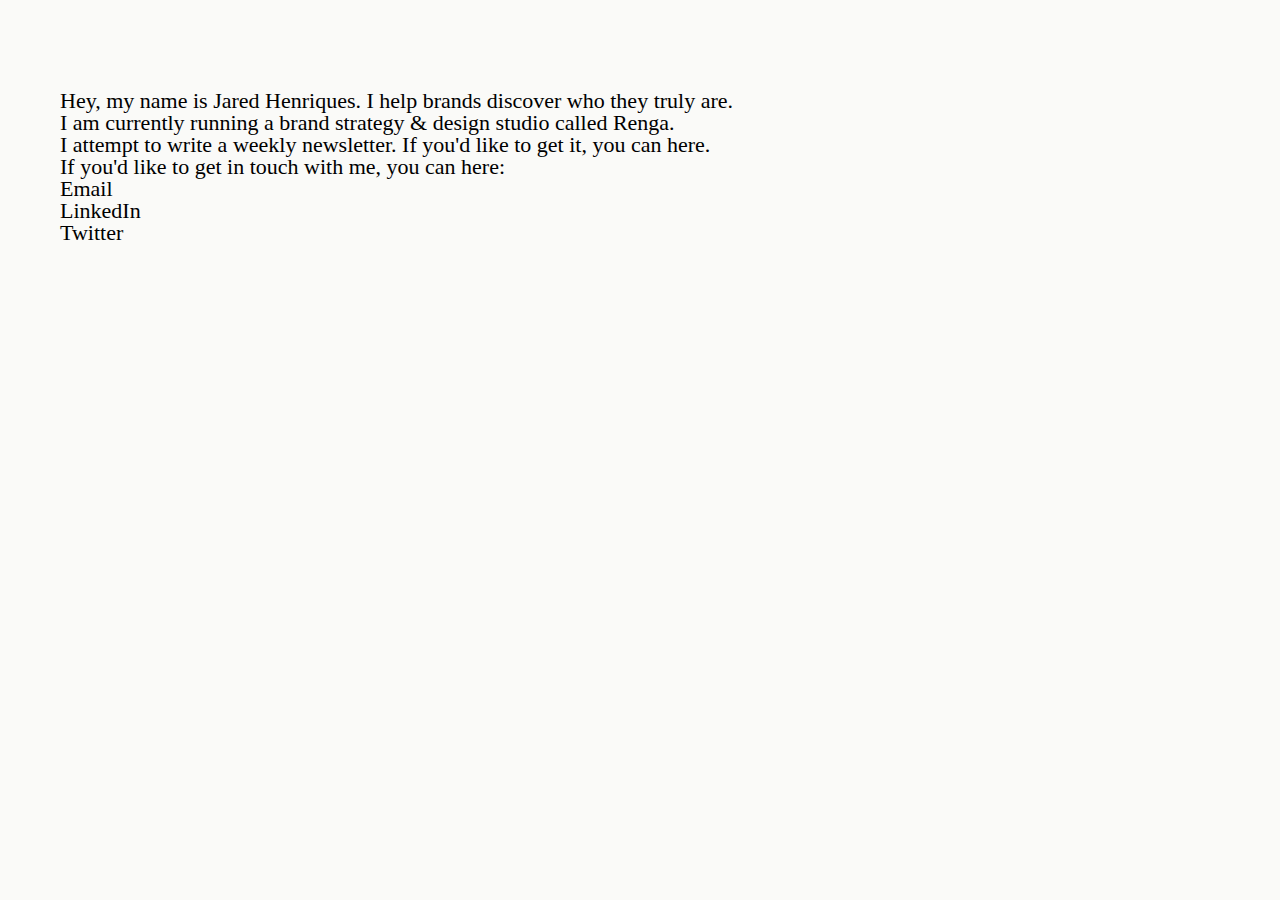
==== new.html @ 2108ccc1 "new" ====
<!DOCTYPE html>
<html lang="en">
<head>
	<meta charset="UTF-8">
	<meta name="viewport" content="width=device-width, initial-scale=1">
	<title>Jared Henriques</title>
	<meta name="description" content="Hey, I'm Jared. I enjoy solving problems with others">
	<link href="https://fonts.googleapis.com/css?family=Source+Sans+Pro:400,700" rel="stylesheet">
	<link rel="stylesheet" href="styles.css">
	<link rel="shortcut icon" href="https://jared.is/favicon.ico" />
</head>
<body>
	<p>Hey, my name is Jared Henriques. I help brands discover who they truly are.</p>
  <p>I am currently running a brand strategy & design studio called <a href="https://renga.co">Renga.</a></p>
  <p>I attempt to write a weekly newsletter. If you'd like to get it, you can <a href="https://buttondown.email/jaredhenriques">here.</a></p>
  <p>If you'd like to get in touch with me, you can here:</p>
  <p><a href="mailto:hey@jared.is">Email</a></p>
  <p><a href="https://www.linkedin.com/in/jaredhenriques/">LinkedIn</a></p>
  <p><a href="https://twitter.com/jaredhenriques">Twitter</a></p>

	<script src="https://ajax.googleapis.com/ajax/libs/jquery/1.10.2/jquery.min.js"></script>
	<script>
		$(document).ready( function () {
		    // I only have one form on the page but you can be more specific if need be.
		    var $form = $('form');

		    if ( $form.length > 0 ) {
		        $('form input[type="submit"]').bind('click', function ( event ) {
		            if ( event ) event.preventDefault();
		            // validate_input() is a validation function I wrote, you'll have to substitute this with your own.
		           register($form);
		        });
		    }
		});

		function register($form) {
		    $.ajax({
		        type: $form.attr('method'),
		        url: $form.attr('action'),
		        data: $form.serialize(),
		        cache       : false,
		        dataType    : 'json',
		        contentType: "application/json; charset=utf-8",
		        error       : function(err) { alert("Could not connect to the registration server. Please try again later."); },
		        success     : function(data) {
		        	console.log(data, 'WOOT')
		            if (data.result != "success") {
		            	$form[0].reset()
		            	$('#flash').html(data.msg)
		                // Something went wrong, do something to notify the user. maybe alert(data.msg);
		            } else {
		                $form[0].reset()
		                $('#flash').html('thanks, you’re neat')
		            }
		        }
		    });
		}
	</script>
</body>
</html>
---- styles.css ----
article,aside,details,figcaption,figure,footer,header,hgroup,nav,section,summary{display:block;}audio,canvas,video{display:inline-block;}audio:not([controls]){display:none;height:0;}[hidden]{display:none;}html{font-family:sans-serif;-webkit-text-size-adjust:100%;-ms-text-size-adjust:100%;}a:focus{outline:thin dotted;}a:active,a:hover{outline:0;}h1{font-size:2em;}abbr[title]{border-bottom:1px dotted;}b,strong{font-weight:700;}dfn{font-style:italic;}mark{background:#ff0;color:#000;}code,kbd,pre,samp{font-family:monospace, serif;font-size:1em;}pre{white-space:pre-wrap;word-wrap:break-word;}q{quotes:\201C \201D \2018 \2019;}small{font-size:80%;}sub,sup{font-size:75%;line-height:0;position:relative;vertical-align:baseline;}sup{top:-.5em;}sub{bottom:-.25em;}img{border:0;}svg:not(:root){overflow:hidden;}fieldset{border:1px solid silver;margin:0 2px;padding:.35em .625em .75em;}button,input,select,textarea{font-family:inherit;font-size:100%;margin:0;}button,input{line-height:normal;}button,html input[type=button],/* 1 */
input[type=reset],input[type=submit]{-webkit-appearance:button;cursor:pointer;}button[disabled],input[disabled]{cursor:default;}input[type=checkbox],input[type=radio]{box-sizing:border-box;padding:0;}input[type=search]{-webkit-appearance:textfield;-moz-box-sizing:content-box;-webkit-box-sizing:content-box;box-sizing:content-box;}input[type=search]::-webkit-search-cancel-button,input[type=search]::-webkit-search-decoration{-webkit-appearance:none;}textarea{overflow:auto;vertical-align:top;}table{border-collapse:collapse;border-spacing:0;}body,figure{margin:0;}legend,button::-moz-focus-inner,input::-moz-focus-inner{border:0;padding:0;}

.clearfix:after {visibility: hidden; display: block; font-size: 0; content: " "; clear: both; height: 0; }

* { -moz-box-sizing: border-box; -webkit-box-sizing: border-box; box-sizing: border-box; }

:root {
	--dark: ##2C3245;
	--grey: #757575;
	--accent: #f07e70;
}

html {
	font-size: 62.5%;
}

body {
	background:#FAFAF8;
	min-height: 100vh;
	padding: 90px 60px;
	color: var(--dark);
	font-family: FreightText Pro;
	font-style: normal;
	font-weight: normal;
	font-size: 36px;
	line-height: 46px;

}

h1,
h2 {
	color: var(--dark);
}

h1 {
	margin:0 0 30px;
	font-size: 3.9rem;
	letter-spacing: -0.65px;
}

h2 {
	font-size: 2.2rem;
	margin-top: 0;
	margin-bottom: 20px;
}

p {
	font-size: 2.2rem;
	margin: 0;
	line-height: 2.2rem;
}

a {
	color: var(--dark);
	text-decoration: none;
	border-bottom: 2px solid var(--blue);
	transition: 0.3s all ease;
}

a:hover {
	color: var(--blue);
}

section {
	padding-top: 60px;
}

ul {
	padding: 0;
	margin: 0;
	list-style: none;
	display: flex;
}

li {
	margin-right: 18px;
}

li:last-of-type {
	margin-right: 0;
}

.visuallyhidden {
  border: 0;
  clip: rect(0 0 0 0);
  height: 1px;
  margin: -1px;
  overflow: hidden;
  padding: 0;
  position: absolute;
  width: 1px;
}

input:not([type=submit]) {
	background:transparent;
	border: none;
	border-bottom: 1px solid var(--blue);
	width: 195px;
	border-radius: 0;
}

input[type="submit"] {
	background-image:url(arrow.svg);
	background-repeat: no-repeat;
	border:none;
	background-color:transparent;
	background-position: center;
}

.input-field-group {
	display: flex;
}


@media screen and (max-width: 600px) {
	body {
		padding: 120px 30px;
	}
	h1 {
		font-size: 3rem;
		letter-spacing: -0.5px;
	}
	section:first-of-type {
		padding-top: 36px;
	}
}

.flash {
	font-size: 1.4rem;
	max-width: 320px;
	display: inline-block;
	margin-top: 8px;
}
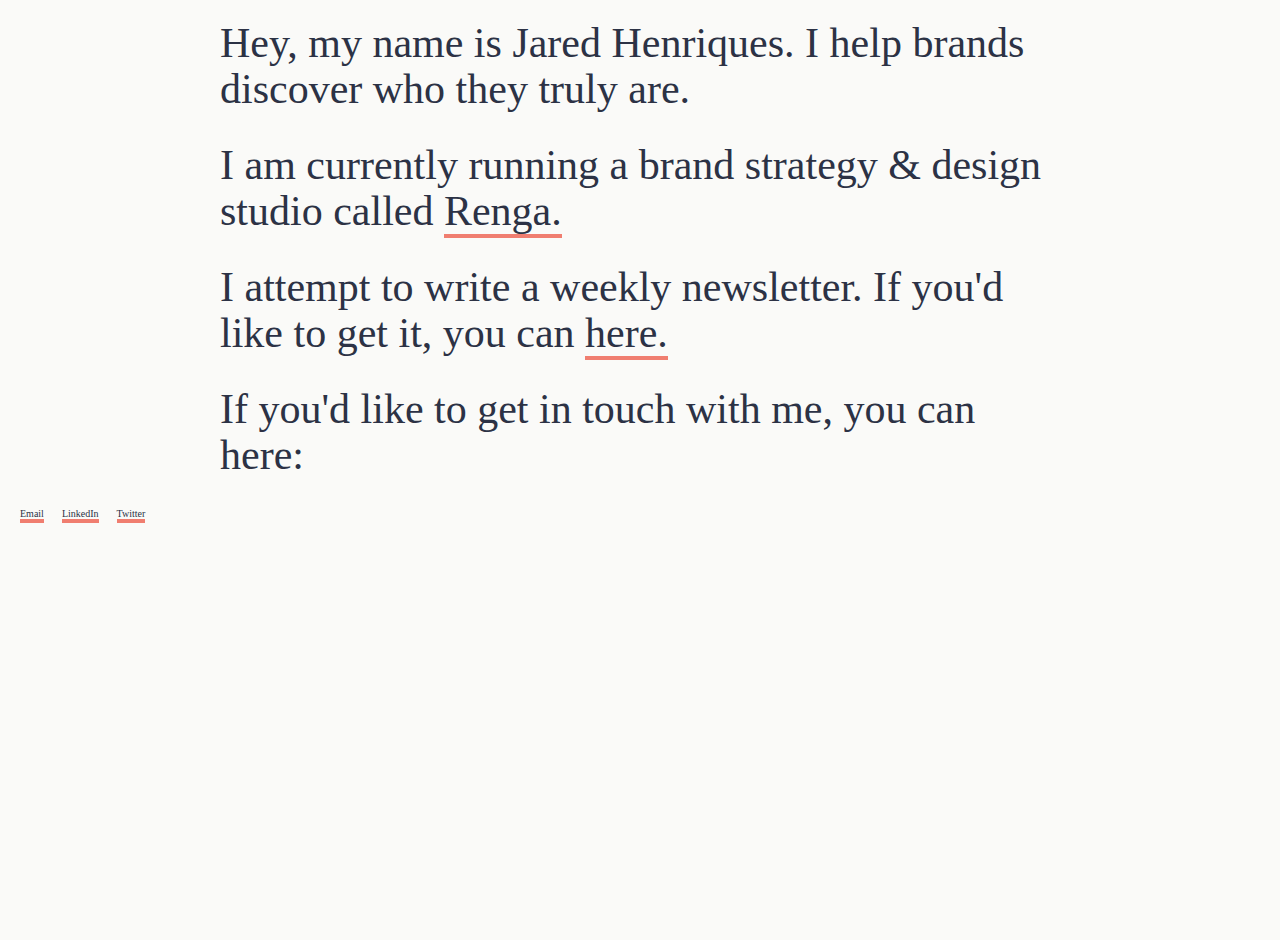
==== commit c1724d9c: "Update" ====
--- a/new.html
+++ b/new.html
@@ -14,9 +14,11 @@
   <p>I am currently running a brand strategy & design studio called <a href="https://renga.co">Renga.</a></p>
   <p>I attempt to write a weekly newsletter. If you'd like to get it, you can <a href="https://buttondown.email/jaredhenriques">here.</a></p>
   <p>If you'd like to get in touch with me, you can here:</p>
-  <p><a href="mailto:hey@jared.is">Email</a></p>
-  <p><a href="https://www.linkedin.com/in/jaredhenriques/">LinkedIn</a></p>
-  <p><a href="https://twitter.com/jaredhenriques">Twitter</a></p>
+  <ul>
+  <li><a href="mailto:hey@jared.is">Email</a></li>
+  <li><a href="https://www.linkedin.com/in/jaredhenriques/">LinkedIn</a></li>
+  <li><a href="https://twitter.com/jaredhenriques">Twitter</a></li>
+  </ul>
 
 	<script src="https://ajax.googleapis.com/ajax/libs/jquery/1.10.2/jquery.min.js"></script>
 	<script>
--- a/styles.css
+++ b/styles.css
@@ -6,7 +6,7 @@
 * { -moz-box-sizing: border-box; -webkit-box-sizing: border-box; box-sizing: border-box; }
 
 :root {
-	--dark: ##2C3245;
+	--dark: #2C3245;
 	--grey: #757575;
 	--accent: #f07e70;
 }
@@ -18,13 +18,11 @@
 body {
 	background:#FAFAF8;
 	min-height: 100vh;
-	padding: 90px 60px;
+	margin: 20px;
 	color: var(--dark);
-	font-family: FreightText Pro;
+	font-family: freight-text-pro,serif;
+	font-weight: 400;
 	font-style: normal;
-	font-weight: normal;
-	font-size: 36px;
-	line-height: 46px;
 
 }
 
@@ -46,20 +44,24 @@
 }
 
 p {
-	font-size: 2.2rem;
+	font-size: 4.2rem;
 	margin: 0;
-	line-height: 2.2rem;
+	line-height: 4.6rem;
+	margin-bottom: 30px;
+	display: block;
+	padding-left: 200px;
+	padding-right: 200px;
 }
 
 a {
 	color: var(--dark);
 	text-decoration: none;
-	border-bottom: 2px solid var(--blue);
+	border-bottom: 4px solid var(--accent);
 	transition: 0.3s all ease;
 }
 
 a:hover {
-	color: var(--blue);
+	color: var(--accent);
 }
 
 section {
@@ -95,7 +97,7 @@
 input:not([type=submit]) {
 	background:transparent;
 	border: none;
-	border-bottom: 1px solid var(--blue);
+	border-bottom: 1px solid var(--accent);
 	width: 195px;
 	border-radius: 0;
 }
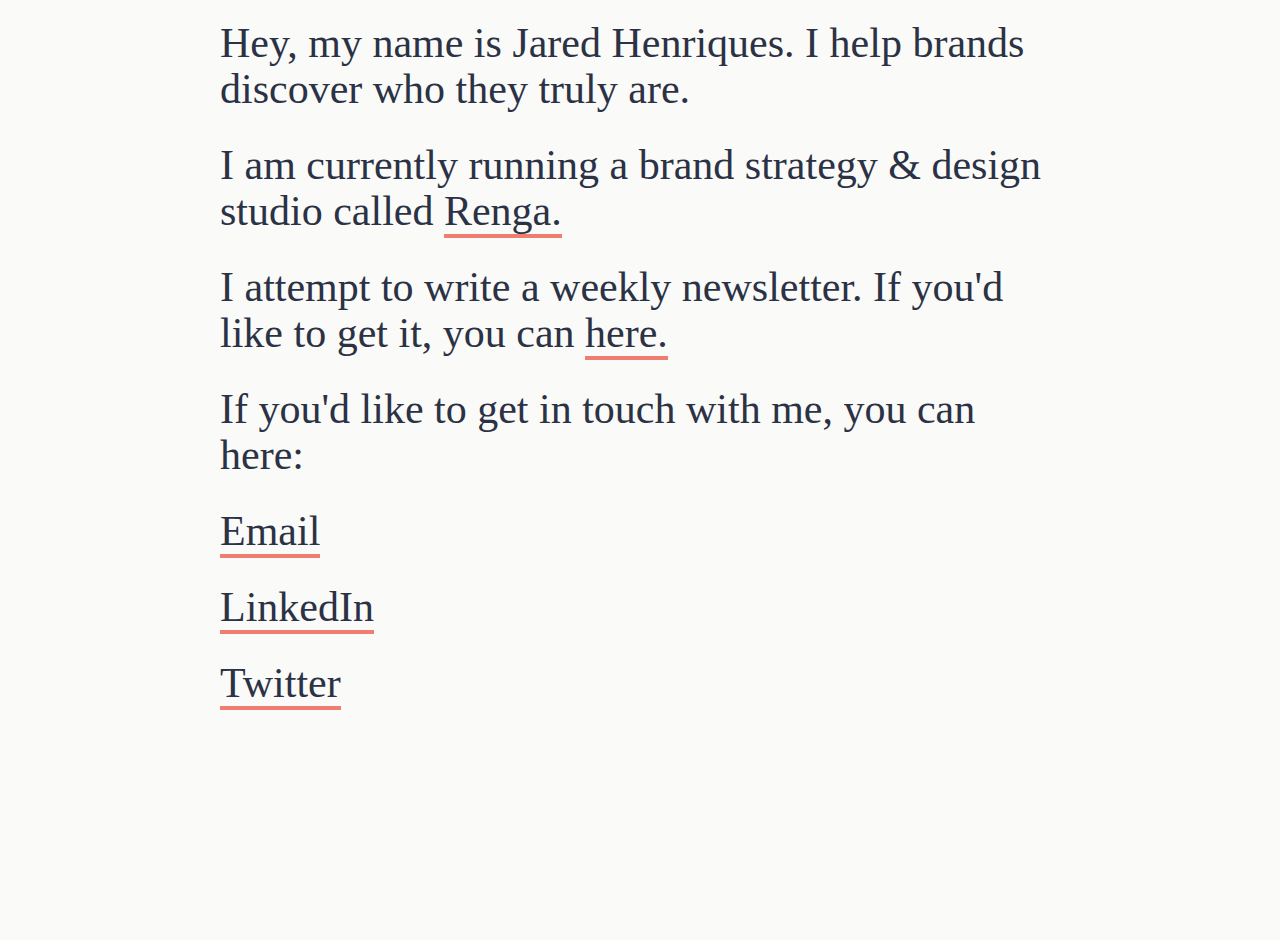
==== commit c43d9ff9: "changing off list" ====
--- a/new.html
+++ b/new.html
@@ -11,14 +11,14 @@
 </head>
 <body>
 	<p>Hey, my name is Jared Henriques. I help brands discover who they truly are.</p>
-  <p>I am currently running a brand strategy & design studio called <a href="https://renga.co">Renga.</a></p>
-  <p>I attempt to write a weekly newsletter. If you'd like to get it, you can <a href="https://buttondown.email/jaredhenriques">here.</a></p>
+  <p>I am currently running a brand strategy & design studio called <a href="https://renga.co" target="_blank">Renga.</a></p>
+  <p>I attempt to write a weekly newsletter. If you'd like to get it, you can <a href="https://buttondown.email/jaredhenriques" target="_blank">here.</a></p>
   <p>If you'd like to get in touch with me, you can here:</p>
-  <ul>
-  <li><a href="mailto:hey@jared.is">Email</a></li>
-  <li><a href="https://www.linkedin.com/in/jaredhenriques/">LinkedIn</a></li>
-  <li><a href="https://twitter.com/jaredhenriques">Twitter</a></li>
-  </ul>
+  
+  <p><a href="mailto:hey@jared.is">Email</a></p>
+  <p><a href="https://www.linkedin.com/in/jaredhenriques/" target="_blank">LinkedIn</a></p>
+  <p><a href="https://twitter.com/jaredhenriques" target="_blank">Twitter</a></p>
+
 
 	<script src="https://ajax.googleapis.com/ajax/libs/jquery/1.10.2/jquery.min.js"></script>
 	<script>
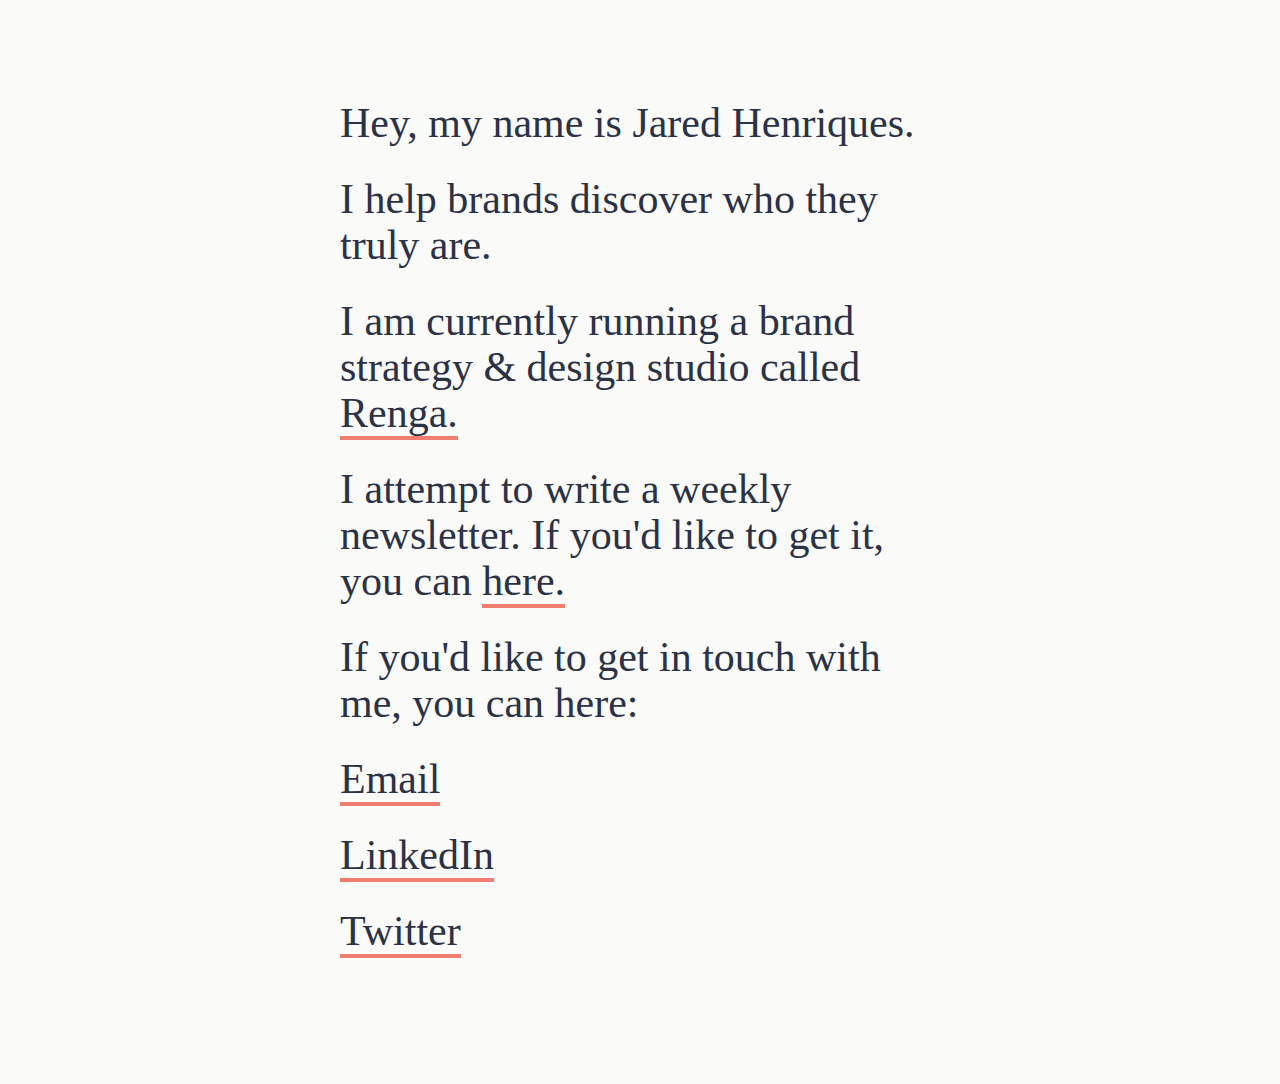
==== commit 5ad6ef70: "Update new.html" ====
--- a/new.html
+++ b/new.html
@@ -10,11 +10,12 @@
 	<link rel="shortcut icon" href="https://jared.is/favicon.ico" />
 </head>
 <body>
-	<p>Hey, my name is Jared Henriques. I help brands discover who they truly are.</p>
+	<p>Hey, my name is Jared Henriques.</p>
+  <p>I help brands discover who they truly are.</p>
   <p>I am currently running a brand strategy & design studio called <a href="https://renga.co" target="_blank">Renga.</a></p>
   <p>I attempt to write a weekly newsletter. If you'd like to get it, you can <a href="https://buttondown.email/jaredhenriques" target="_blank">here.</a></p>
   <p>If you'd like to get in touch with me, you can here:</p>
-  
+
   <p><a href="mailto:hey@jared.is">Email</a></p>
   <p><a href="https://www.linkedin.com/in/jaredhenriques/" target="_blank">LinkedIn</a></p>
   <p><a href="https://twitter.com/jaredhenriques" target="_blank">Twitter</a></p>
--- a/styles.css
+++ b/styles.css
@@ -18,12 +18,14 @@
 body {
 	background:#FAFAF8;
 	min-height: 100vh;
-	margin: 20px;
+	max-width: 600px;
+	margin: auto;
 	color: var(--dark);
 	font-family: freight-text-pro,serif;
 	font-weight: 400;
 	font-style: normal;
-
+	padding-top: 100px;
+	padding-bottom: 100px;
 }
 
 h1,
@@ -49,8 +51,6 @@
 	line-height: 4.6rem;
 	margin-bottom: 30px;
 	display: block;
-	padding-left: 200px;
-	padding-right: 200px;
 }
 
 a {
@@ -117,7 +117,7 @@
 
 @media screen and (max-width: 600px) {
 	body {
-		padding: 120px 30px;
+		padding: 80px 30px;
 	}
 	h1 {
 		font-size: 3rem;
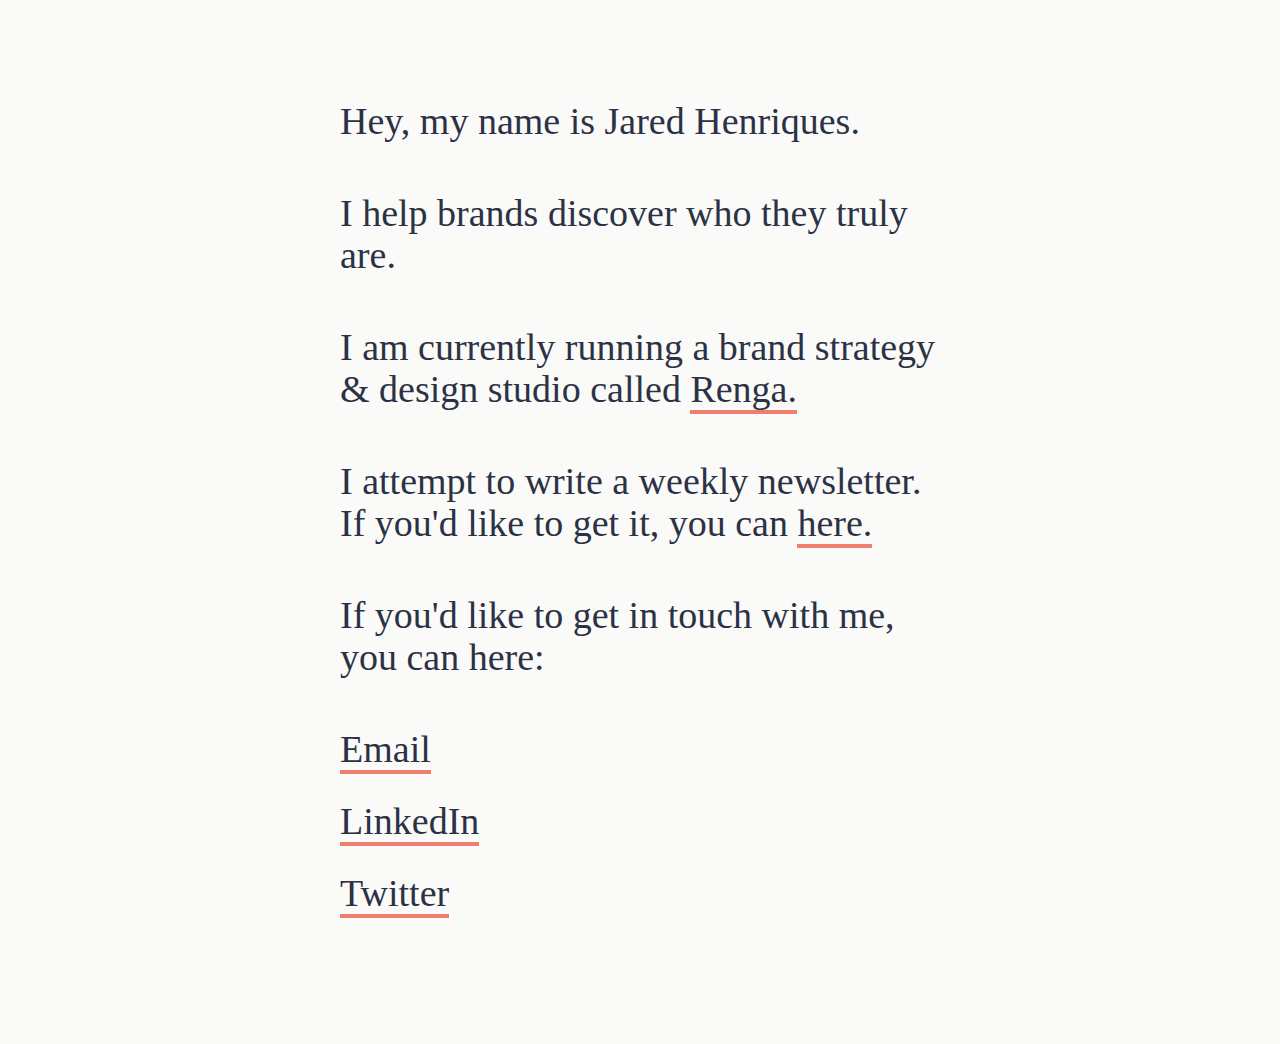
==== commit c2e0231e: "unordered list" ====
--- a/new.html
+++ b/new.html
@@ -15,11 +15,11 @@
   <p>I am currently running a brand strategy & design studio called <a href="https://renga.co" target="_blank">Renga.</a></p>
   <p>I attempt to write a weekly newsletter. If you'd like to get it, you can <a href="https://buttondown.email/jaredhenriques" target="_blank">here.</a></p>
   <p>If you'd like to get in touch with me, you can here:</p>
-
-  <p><a href="mailto:hey@jared.is">Email</a></p>
-  <p><a href="https://www.linkedin.com/in/jaredhenriques/" target="_blank">LinkedIn</a></p>
-  <p><a href="https://twitter.com/jaredhenriques" target="_blank">Twitter</a></p>
-
+<ul>
+  <li><a href="mailto:hey@jared.is">Email</a></li>
+  <li><a href="https://www.linkedin.com/in/jaredhenriques/" target="_blank">LinkedIn</a></li>
+  <li><a href="https://twitter.com/jaredhenriques" target="_blank">Twitter</a></li>
+</ul>
 
 	<script src="https://ajax.googleapis.com/ajax/libs/jquery/1.10.2/jquery.min.js"></script>
 	<script>
--- a/styles.css
+++ b/styles.css
@@ -46,10 +46,10 @@
 }
 
 p {
-	font-size: 4.2rem;
+	font-size: 3.8rem;
 	margin: 0;
-	line-height: 4.6rem;
-	margin-bottom: 30px;
+	line-height: 4.2rem;
+	margin-bottom: 50px;
 	display: block;
 }
 
@@ -72,11 +72,15 @@
 	padding: 0;
 	margin: 0;
 	list-style: none;
-	display: flex;
+	display: block;
 }
 
 li {
-	margin-right: 18px;
+	font-size: 3.8rem;
+	margin: 0;
+	line-height: 4.2rem;
+	margin-bottom: 30px;
+	display: block;
 }
 
 li:last-of-type {
